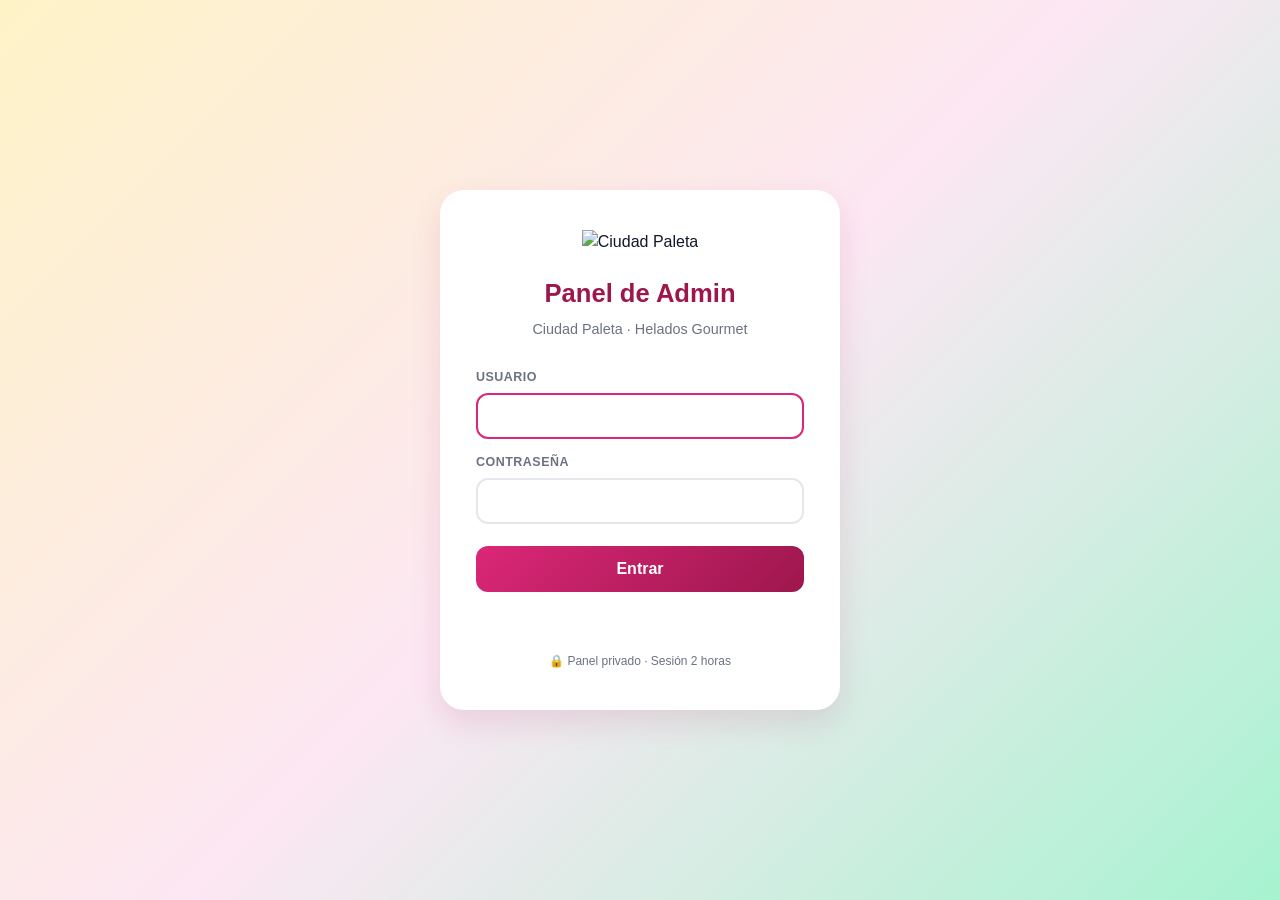
==== admin.html @ 9aaa63f7 "Add files via upload" ====
<!DOCTYPE html>
<html lang="es">
<head>
<meta charset="UTF-8">
<meta name="viewport" content="width=device-width,initial-scale=1.0">
<title>Admin · Ciudad Paleta</title>
<link rel="icon" href="assets/logo.png">
<link rel="stylesheet" href="admin.css">
</head>
<body>

<!-- ==================== LOGIN ==================== -->
<div class="login-screen" id="loginScreen">
  <div class="login-card">
    <div class="logo-wrap"><img src="assets/logo.png" alt="Ciudad Paleta"></div>
    <h1>Panel de Admin</h1>
    <div class="sub">Ciudad Paleta · Helados Gourmet</div>
    <form id="loginForm" onsubmit="return doLogin(event)">
      <div class="form-group">
        <label>Usuario</label>
        <input type="text" id="loginUser" autocomplete="username" required autofocus>
      </div>
      <div class="form-group">
        <label>Contraseña</label>
        <input type="password" id="loginPass" autocomplete="current-password" required>
      </div>
      <button type="submit" class="btn-login" id="loginBtn">Entrar</button>
      <div class="login-error" id="loginError"></div>
    </form>
    <div class="login-foot">🔒 Panel privado · Sesión 2 horas</div>
  </div>
</div>

<!-- ==================== APP ==================== -->
<div class="app" id="app">

  <!-- Sidebar -->
  <aside class="sidebar">
    <div class="sb-logo">
      <img src="assets/logo.png" alt="">
      <div><div class="nm">Ciudad Paleta</div><div class="sub">Admin</div></div>
    </div>
    <nav class="sb-nav" id="sbNav">
      <a href="#" data-tab="sabores" class="active"><span class="ic">🍭</span>Sabores</a>
      <a href="#" data-tab="hero"><span class="ic">⭐</span>Hero</a>
      <a href="#" data-tab="textos"><span class="ic">📝</span>Textos</a>
      <a href="#" data-tab="ciudades"><span class="ic">📍</span>Ciudades</a>
      <a href="#" data-tab="contacto"><span class="ic">📞</span>Contacto</a>
      <a href="#" data-tab="ajustes"><span class="ic">⚙️</span>Ajustes</a>
    </nav>
    <div class="sb-bottom">
      <button class="btn-logout" onclick="doLogout()">Cerrar sesión</button>
      <div class="sb-foot">v1.0 · <a href="index.html" target="_blank" style="color:white;opacity:.7;">Ver sitio →</a></div>
    </div>
  </aside>

  <!-- Main -->
  <main class="main">
    <div class="top-bar">
      <h2 id="topTitle">Sabores</h2>
      <div class="top-actions">
        <span id="dirtyIndicator" style="display:none;font-size:.8rem;color:var(--warn);font-weight:700;"><span class="dirty-dot"></span>Cambios sin publicar</span>
        <button class="btn btn-ghost" onclick="window.open('index.html','_blank')">👁️ Ver sitio</button>
        <button class="btn btn-primary" id="publishBtn" onclick="openPublish()">🚀 Publicar cambios</button>
      </div>
    </div>

    <div class="content">

      <!-- ===== SABORES ===== -->
      <section class="section active" id="sec-sabores">
        <div class="section-header">
          <h1>🍭 Sabores</h1>
          <p>Agrega, edita o elimina sabores. Las fotos se suben en formato comprimido automáticamente.</p>
        </div>
        <div class="sabores-toolbar">
          <input type="text" class="search-input" id="searchSabor" placeholder="Buscar sabor..." oninput="renderSabores()">
          <select class="filtro-select" id="filterCat" onchange="renderSabores()">
            <option value="all">Todas las categorías</option>
            <option value="gourmet">Gourmet</option>
            <option value="especial">Especial</option>
            <option value="ligera">Ligera</option>
            <option value="refrescante">Refrescante</option>
          </select>
          <button class="btn btn-primary" onclick="openSaborModal()">➕ Nuevo sabor</button>
        </div>
        <div id="saboresList"></div>
      </section>

      <!-- ===== HERO ===== -->
      <section class="section" id="sec-hero">
        <div class="section-header">
          <h1>⭐ Sección Hero</h1>
          <p>El primer bloque que ven los visitantes al entrar al sitio.</p>
        </div>
        <div class="card">
          <h3><span class="em">📝</span> Títulos y textos</h3>
          <div class="field-row">
            <div class="field"><label>Título principal</label><input type="text" id="heroMain" oninput="markDirty()"></div>
            <div class="field"><label>Título acento</label><input type="text" id="heroAccent" oninput="markDirty()"></div>
          </div>
          <div class="field"><label>Subtítulo</label><input type="text" id="heroSub" oninput="markDirty()"></div>
          <div class="field"><label>Slogan</label><input type="text" id="heroSlogan" oninput="markDirty()"></div>
          <div class="field-row">
            <div class="field"><label>Botón principal</label><input type="text" id="heroCta1" oninput="markDirty()"></div>
            <div class="field"><label>Botón secundario</label><input type="text" id="heroCta2" oninput="markDirty()"></div>
          </div>
        </div>
        <div class="card">
          <h3><span class="em">📊</span> Estadísticas (4 números del hero)</h3>
          <div id="statsList"></div>
        </div>
      </section>

      <!-- ===== TEXTOS ===== -->
      <section class="section" id="sec-textos">
        <div class="section-header">
          <h1>📝 Textos del sitio</h1>
          <p>Edita el contenido de las secciones principales.</p>
        </div>
        <div class="card">
          <h3><span class="em">🍭</span> Sección Sabores</h3>
          <div class="field"><label>Etiqueta</label><input type="text" id="sabSecTag" oninput="markDirty()"></div>
          <div class="field-row">
            <div class="field"><label>Título</label><input type="text" id="sabSecTitle" oninput="markDirty()"></div>
            <div class="field"><label>Acento</label><input type="text" id="sabSecAccent" oninput="markDirty()"></div>
          </div>
          <div class="field"><label>Subtítulo</label><textarea id="sabSecSub" oninput="markDirty()"></textarea></div>
        </div>
        <div class="card">
          <h3><span class="em">💎</span> ¿Por qué elegirnos?</h3>
          <div id="featuresList"></div>
        </div>
        <div class="card">
          <h3><span class="em">🏪</span> Sección Mayoreo</h3>
          <div class="field"><label>Etiqueta</label><input type="text" id="mayTag" oninput="markDirty()"></div>
          <div class="field-row">
            <div class="field"><label>Título</label><input type="text" id="mayTitle" oninput="markDirty()"></div>
            <div class="field"><label>Acento</label><input type="text" id="mayAccent" oninput="markDirty()"></div>
          </div>
          <div class="field"><label>Subtítulo</label><textarea id="maySub" oninput="markDirty()"></textarea></div>
          <div class="field"><label>Nota de precios</label><input type="text" id="mayNote" oninput="markDirty()"></div>
          <h3 style="margin-top:18px;"><span class="em">📦</span> Rangos de precio</h3>
          <div id="rangosList"></div>
        </div>
        <div class="card">
          <h3><span class="em">👋</span> ¿Quiénes somos?</h3>
          <div class="field"><label>Etiqueta</label><input type="text" id="qsTag" oninput="markDirty()"></div>
          <div class="field-row">
            <div class="field"><label>Título</label><input type="text" id="qsTitle" oninput="markDirty()"></div>
            <div class="field"><label>Acento</label><input type="text" id="qsAccent" oninput="markDirty()"></div>
          </div>
          <div class="field"><label>Párrafo 1</label><textarea id="qsP1" oninput="markDirty()"></textarea></div>
          <div class="field"><label>Párrafo 2</label><textarea id="qsP2" oninput="markDirty()"></textarea></div>
        </div>
      </section>

      <!-- ===== CIUDADES ===== -->
      <section class="section" id="sec-ciudades">
        <div class="section-header">
          <h1>📍 Ciudades de cobertura</h1>
          <p>Agrega o quita las ciudades donde tienes presencia.</p>
        </div>
        <div class="card">
          <div id="ciudadesList"></div>
          <button class="add-btn" onclick="addCiudad()">➕ Agregar ciudad</button>
        </div>
      </section>

      <!-- ===== CONTACTO ===== -->
      <section class="section" id="sec-contacto">
        <div class="section-header">
          <h1>📞 Contacto y Redes Sociales</h1>
          <p>Datos que aparecen en todo el sitio.</p>
        </div>
        <div class="card">
          <div class="field"><label>WhatsApp (con lada, sin +)</label><input type="text" id="ctWa" placeholder="522241250998" oninput="markDirty()"><div class="hint">Ejemplo: <code>522241250998</code> (52 = México, 224 = lada Atlixco)</div></div>
          <div class="field"><label>Instagram (URL)</label><input type="url" id="ctIg" placeholder="https://instagram.com/..." oninput="markDirty()"></div>
          <div class="field"><label>Facebook (URL)</label><input type="url" id="ctFb" placeholder="https://facebook.com/..." oninput="markDirty()"></div>
        </div>
      </section>

      <!-- ===== AJUSTES ===== -->
      <section class="section" id="sec-ajustes">
        <div class="section-header">
          <h1>⚙️ Ajustes</h1>
          <p>Configuración técnica del panel.</p>
        </div>
        <div class="card">
          <h3><span class="em">🔑</span> Token de GitHub</h3>
          <div class="token-setup">
            <h4>¿Cómo generar tu token?</h4>
            <ol>
              <li>Ve a <a href="https://github.com/settings/tokens?type=beta" target="_blank">github.com/settings/tokens</a></li>
              <li>Clic en <strong>"Generate new token"</strong> → <strong>"Fine-grained"</strong></li>
              <li>Nombre: <code>ciudadpaleta-admin</code></li>
              <li>Expiration: <code>1 año</code> (o más)</li>
              <li>Repository access: <strong>Only select repositories</strong> → tu repo</li>
              <li>Permissions → Repository → <strong>Contents: Read and write</strong></li>
              <li>Generate → copia el token (solo se ve 1 vez)</li>
            </ol>
          </div>
          <div class="field"><label>Token</label><input type="password" id="ghToken" placeholder="github_pat_..." oninput="saveToken()"><div class="hint">🔒 Se guarda solo en TU navegador (encrypted localStorage). Nunca se sube a internet.</div></div>
          <div class="field-row">
            <div class="field"><label>Usuario de GitHub</label><input type="text" id="ghUser" placeholder="tu-usuario" oninput="saveToken()"></div>
            <div class="field"><label>Repositorio</label><input type="text" id="ghRepo" placeholder="ciudadpaleta" oninput="saveToken()"></div>
          </div>
          <div class="field"><label>Rama (branch)</label><input type="text" id="ghBranch" placeholder="main" value="main" oninput="saveToken()"></div>
          <button class="btn btn-ghost" onclick="testGitHub()">🧪 Probar conexión</button>
        </div>

        <div class="card">
          <h3><span class="em">🔐</span> Cambiar contraseña</h3>
          <div class="field"><label>Contraseña actual</label><input type="password" id="pwOld"></div>
          <div class="field-row">
            <div class="field"><label>Nueva contraseña</label><input type="password" id="pwNew"></div>
            <div class="field"><label>Confirmar</label><input type="password" id="pwNew2"></div>
          </div>
          <button class="btn btn-primary" onclick="changePassword()">Cambiar contraseña</button>
        </div>

        <div class="card">
          <h3><span class="em">⚠️</span> Acciones peligrosas</h3>
          <p style="font-size:.85rem;color:var(--mute);margin-bottom:12px;">Estas acciones NO se pueden deshacer.</p>
          <button class="btn btn-danger" onclick="resetLocal()">🗑️ Descartar cambios locales</button>
          <button class="btn btn-ghost" onclick="downloadBackup()" style="margin-left:8px;">💾 Descargar backup JSON</button>
        </div>
      </section>

    </div>
  </main>
</div>

<!-- ==================== MODAL: SABOR ==================== -->
<div class="modal-back" id="saborModal">
  <div class="modal">
    <div class="modal-head">
      <h3 id="modalTitle">Nuevo sabor</h3>
      <button class="modal-close" onclick="closeSaborModal()">✕</button>
    </div>
    <div class="modal-body">
      <div class="img-upload" id="imgDrop" onclick="document.getElementById('imgFile').click()">
        <input type="file" id="imgFile" accept="image/*" onchange="handleImgFile(event)">
        <div id="imgPreviewWrap">
          <div class="ph">📸</div>
          <div class="txt"><strong>Clic para subir foto</strong> o arrastra aquí<br><span style="font-size:.75rem;">JPG/PNG · se comprime automático</span></div>
        </div>
      </div>
      <div class="field" style="margin-top:14px;"><label>Nombre del sabor</label><input type="text" id="modName"></div>
      <div class="field"><label>Descripción</label><textarea id="modDesc"></textarea></div>
      <div class="field-row">
        <div class="field"><label>Categoría</label>
          <select id="modCat">
            <option value="gourmet">Gourmet</option>
            <option value="especial">Especial</option>
            <option value="ligera">Ligera</option>
            <option value="refrescante">Refrescante</option>
          </select>
        </div>
        <div class="field"><label>Etiqueta especial</label>
          <select id="modTag">
            <option value="">Ninguna</option>
            <option value="nuevo">✨ NUEVO (sabor del mes)</option>
            <option value="temporada">⏳ TEMPORADA</option>
          </select>
        </div>
      </div>
      <div class="field"><label>Color decorativo (placeholder si no hay foto)</label><input type="text" id="modColor" placeholder="#dc2626"></div>
    </div>
    <div class="modal-foot">
      <button class="btn btn-ghost" onclick="closeSaborModal()">Cancelar</button>
      <button class="btn btn-primary" onclick="saveSabor()">Guardar sabor</button>
    </div>
  </div>
</div>

<!-- ==================== MODAL: PUBLICAR ==================== -->
<div class="modal-back" id="publishModal">
  <div class="modal" style="max-width:520px;">
    <div class="modal-head">
      <h3>🚀 Publicar cambios</h3>
      <button class="modal-close" onclick="closePublish()" id="pubCloseBtn">✕</button>
    </div>
    <div class="modal-body" id="publishBody">
      <p style="margin-bottom:14px;color:var(--mute);font-size:.9rem;">Esto subirá tus cambios a GitHub. El sitio se actualizará en <strong>1-2 minutos</strong>.</p>
      <div class="field"><label>Mensaje del cambio (opcional)</label><input type="text" id="commitMsg" placeholder="Ej: Agregué sabor Skwinkles"></div>
      <div id="publishStats" style="background:#f9fafb;border-radius:10px;padding:12px;font-size:.85rem;color:var(--mute);"></div>
    </div>
    <div class="modal-foot" id="pubFoot">
      <button class="btn btn-ghost" onclick="closePublish()">Cancelar</button>
      <button class="btn btn-primary" onclick="doPublish()" id="pubGoBtn">🚀 Publicar ahora</button>
    </div>
  </div>
</div>

<div class="toast" id="toast"></div>

<script src="admin.js"></script>
</body>
</html>
---- admin.css ----
/* ==================== ADMIN CIUDAD PALETA ==================== */
*{box-sizing:border-box;margin:0;padding:0;}
:root{
  --pk:#db2777;--pk2:#9d174d;--pk3:#fce7f3;--tl:#0d9488;--tl2:#0f766e;
  --bg:#fafafa;--card:#fff;--border:#e5e7eb;--text:#111827;--mute:#6b7280;
  --ok:#10b981;--warn:#f59e0b;--err:#ef4444;
  --shadow:0 1px 3px rgba(0,0,0,.06),0 4px 12px rgba(0,0,0,.04);
  --shadow-lg:0 12px 30px rgba(157,23,77,.12);
}
body{font-family:-apple-system,BlinkMacSystemFont,"Segoe UI",sans-serif;background:var(--bg);color:var(--text);min-height:100vh;line-height:1.5;-webkit-font-smoothing:antialiased;}
button{font-family:inherit;cursor:pointer;}
input,textarea,select{font-family:inherit;font-size:.95rem;}
a{color:var(--pk);text-decoration:none;}

/* ===== LOGIN ===== */
.login-screen{min-height:100vh;display:flex;align-items:center;justify-content:center;background:linear-gradient(135deg,#fef3c7 0%,#fce7f3 50%,#a7f3d0 100%);padding:20px;}
.login-card{background:white;border-radius:24px;padding:40px 36px;max-width:400px;width:100%;box-shadow:var(--shadow-lg);text-align:center;}
.login-card .logo-wrap{margin-bottom:20px;}
.login-card .logo-wrap img{width:80px;height:80px;}
.login-card h1{font-size:1.6rem;color:var(--pk2);margin-bottom:6px;}
.login-card .sub{color:var(--mute);font-size:.9rem;margin-bottom:28px;}
.login-card .form-group{margin-bottom:14px;text-align:left;}
.login-card label{display:block;font-size:.78rem;font-weight:700;color:var(--mute);text-transform:uppercase;letter-spacing:.5px;margin-bottom:6px;}
.login-card input{width:100%;padding:12px 14px;border:2px solid var(--border);border-radius:12px;font-size:1rem;transition:border-color .2s;}
.login-card input:focus{outline:none;border-color:var(--pk);}
.login-card .btn-login{width:100%;background:linear-gradient(135deg,var(--pk),var(--pk2));color:white;border:none;padding:14px;border-radius:12px;font-weight:800;font-size:1rem;margin-top:8px;transition:transform .2s,box-shadow .2s;}
.login-card .btn-login:hover{transform:translateY(-1px);box-shadow:0 8px 18px rgba(219,39,119,.3);}
.login-card .btn-login:disabled{opacity:.6;cursor:not-allowed;transform:none;}
.login-error{color:var(--err);font-size:.85rem;margin-top:12px;min-height:20px;}
.login-foot{margin-top:28px;font-size:.75rem;color:var(--mute);}

/* ===== APP LAYOUT ===== */
.app{display:none;}
.app.show{display:flex;min-height:100vh;}
.sidebar{width:240px;background:linear-gradient(180deg,#9d174d,#831843);color:white;padding:24px 18px;flex-shrink:0;position:sticky;top:0;height:100vh;overflow-y:auto;}
.sb-logo{display:flex;align-items:center;gap:10px;margin-bottom:30px;}
.sb-logo img{width:38px;height:38px;}
.sb-logo .nm{font-size:.92rem;font-weight:900;line-height:1.1;}
.sb-logo .sub{font-size:.7rem;opacity:.7;}
.sb-nav{display:flex;flex-direction:column;gap:4px;}
.sb-nav a{display:flex;align-items:center;gap:10px;padding:11px 14px;border-radius:10px;color:white;font-size:.9rem;font-weight:600;opacity:.8;transition:all .2s;}
.sb-nav a:hover{background:rgba(255,255,255,.08);opacity:1;}
.sb-nav a.active{background:rgba(255,255,255,.15);opacity:1;font-weight:700;}
.sb-nav .ic{font-size:1.05rem;width:22px;text-align:center;}
.sb-bottom{position:absolute;bottom:20px;left:18px;right:18px;}
.sb-foot{font-size:.7rem;opacity:.6;margin-top:14px;text-align:center;}
.btn-logout{background:rgba(255,255,255,.1);border:1px solid rgba(255,255,255,.18);color:white;padding:10px;border-radius:10px;width:100%;font-size:.82rem;font-weight:700;}
.btn-logout:hover{background:rgba(255,255,255,.18);}

.main{flex:1;padding:0;display:flex;flex-direction:column;}
.top-bar{background:white;padding:14px 28px;border-bottom:1px solid var(--border);display:flex;align-items:center;justify-content:space-between;gap:14px;position:sticky;top:0;z-index:10;}
.top-bar h2{font-size:1.15rem;color:var(--pk2);}
.top-actions{display:flex;gap:8px;align-items:center;}
.btn{padding:9px 16px;border-radius:10px;border:none;font-weight:700;font-size:.85rem;display:inline-flex;align-items:center;gap:6px;transition:all .2s;}
.btn-primary{background:linear-gradient(135deg,var(--pk),var(--pk2));color:white;}
.btn-primary:hover{transform:translateY(-1px);box-shadow:0 6px 14px rgba(219,39,119,.3);}
.btn-primary:disabled{opacity:.6;cursor:not-allowed;transform:none;}
.btn-ghost{background:white;border:1.5px solid var(--border);color:var(--text);}
.btn-ghost:hover{border-color:var(--pk);color:var(--pk);}
.btn-danger{background:#fee2e2;color:#b91c1c;}
.btn-danger:hover{background:#fecaca;}
.btn-success{background:var(--ok);color:white;}
.dirty-dot{width:8px;height:8px;border-radius:50%;background:var(--warn);display:inline-block;margin-right:4px;animation:pulse 1.5s infinite;}
@keyframes pulse{0%,100%{opacity:1;}50%{opacity:.4;}}

.content{padding:28px;max-width:1100px;width:100%;}

/* ===== TABS / SECTIONS ===== */
.section{display:none;}
.section.active{display:block;animation:fadeIn .25s ease;}
@keyframes fadeIn{from{opacity:0;transform:translateY(8px);}to{opacity:1;transform:none;}}

.section-header{margin-bottom:22px;}
.section-header h1{font-size:1.7rem;color:var(--pk2);margin-bottom:4px;}
.section-header p{color:var(--mute);font-size:.92rem;}

/* ===== CARDS / FORMS ===== */
.card{background:var(--card);border-radius:16px;padding:22px;margin-bottom:18px;box-shadow:var(--shadow);border:1px solid var(--border);}
.card h3{font-size:1rem;margin-bottom:14px;color:var(--text);display:flex;align-items:center;gap:8px;}
.card h3 .em{font-size:1.15rem;}
.field{margin-bottom:14px;}
.field-row{display:grid;grid-template-columns:1fr 1fr;gap:14px;}
@media(max-width:640px){.field-row{grid-template-columns:1fr;}}
.field label{display:block;font-size:.78rem;font-weight:700;color:var(--mute);text-transform:uppercase;letter-spacing:.4px;margin-bottom:6px;}
.field input[type="text"],.field input[type="number"],.field input[type="url"],.field textarea,.field select{width:100%;padding:10px 12px;border:1.5px solid var(--border);border-radius:10px;font-size:.92rem;background:white;transition:border-color .15s;}
.field input:focus,.field textarea:focus,.field select:focus{outline:none;border-color:var(--pk);}
.field textarea{min-height:70px;resize:vertical;font-family:inherit;}
.field .hint{font-size:.75rem;color:var(--mute);margin-top:4px;}

/* ===== SABORES TABLE ===== */
.sabores-toolbar{display:flex;gap:10px;align-items:center;margin-bottom:14px;flex-wrap:wrap;}
.search-input{flex:1;min-width:200px;padding:9px 14px;border:1.5px solid var(--border);border-radius:10px;font-size:.9rem;}
.filtro-select{padding:9px 12px;border:1.5px solid var(--border);border-radius:10px;font-size:.85rem;background:white;}

.sabor-row{background:white;border:1px solid var(--border);border-radius:14px;padding:14px;margin-bottom:10px;display:grid;grid-template-columns:60px 1fr auto;gap:14px;align-items:center;transition:box-shadow .2s,border-color .2s;}
.sabor-row:hover{box-shadow:var(--shadow);border-color:var(--pk3);}
.sabor-thumb{width:60px;height:80px;border-radius:10px;background:linear-gradient(135deg,var(--pk3),#a7f3d0);overflow:hidden;flex-shrink:0;border:2px solid white;box-shadow:0 2px 6px rgba(0,0,0,.06);}
.sabor-thumb img{width:100%;height:100%;object-fit:cover;}
.sabor-info{min-width:0;}
.sabor-info .nm{font-weight:700;font-size:.95rem;margin-bottom:2px;display:flex;align-items:center;gap:6px;flex-wrap:wrap;}
.sabor-info .ds{font-size:.8rem;color:var(--mute);overflow:hidden;text-overflow:ellipsis;white-space:nowrap;}
.cat-pill{font-size:.65rem;font-weight:900;padding:2px 8px;border-radius:20px;text-transform:uppercase;letter-spacing:.4px;}
.cat-pill.gourmet{background:#fce7f3;color:var(--pk);}
.cat-pill.especial{background:#fef3c7;color:#92400e;}
.cat-pill.ligera{background:#d1fae5;color:#065f46;}
.cat-pill.refrescante{background:#e0f2fe;color:#0369a1;}
.tag-pill{font-size:.6rem;font-weight:900;padding:2px 7px;border-radius:20px;text-transform:uppercase;letter-spacing:.4px;}
.tag-pill.nuevo{background:#fef3c7;color:#92400e;}
.tag-pill.temporada{background:#ccfbf1;color:#115e59;}
.sabor-actions{display:flex;gap:6px;}
.icon-btn{width:34px;height:34px;border-radius:8px;border:1px solid var(--border);background:white;display:flex;align-items:center;justify-content:center;font-size:.95rem;transition:all .15s;}
.icon-btn:hover{border-color:var(--pk);color:var(--pk);}
.icon-btn.del:hover{border-color:var(--err);color:var(--err);background:#fef2f2;}

/* ===== MODAL ===== */
.modal-back{position:fixed;inset:0;background:rgba(0,0,0,.5);display:none;align-items:center;justify-content:center;padding:20px;z-index:100;backdrop-filter:blur(4px);}
.modal-back.show{display:flex;}
.modal{background:white;border-radius:18px;max-width:560px;width:100%;max-height:90vh;overflow-y:auto;box-shadow:0 25px 60px rgba(0,0,0,.25);}
.modal-head{padding:20px 22px;border-bottom:1px solid var(--border);display:flex;align-items:center;justify-content:space-between;position:sticky;top:0;background:white;border-radius:18px 18px 0 0;z-index:1;}
.modal-head h3{font-size:1.1rem;color:var(--pk2);}
.modal-body{padding:22px;}
.modal-foot{padding:16px 22px;border-top:1px solid var(--border);display:flex;justify-content:flex-end;gap:8px;position:sticky;bottom:0;background:white;border-radius:0 0 18px 18px;}
.modal-close{background:none;border:none;font-size:1.4rem;color:var(--mute);width:32px;height:32px;border-radius:8px;}
.modal-close:hover{background:#f3f4f6;color:var(--text);}

/* ===== UPLOAD ===== */
.img-upload{border:2px dashed var(--border);border-radius:14px;padding:16px;text-align:center;background:#fafafa;transition:border-color .2s,background .2s;cursor:pointer;}
.img-upload:hover{border-color:var(--pk);background:white;}
.img-upload.drag{border-color:var(--pk);background:var(--pk3);}
.img-upload img{max-width:120px;max-height:160px;border-radius:10px;margin:0 auto 10px;display:block;box-shadow:0 4px 12px rgba(0,0,0,.08);}
.img-upload .ph{font-size:2rem;margin-bottom:8px;opacity:.5;}
.img-upload .txt{font-size:.85rem;color:var(--mute);}
.img-upload .txt strong{color:var(--pk);}
.img-upload input[type="file"]{display:none;}

/* ===== TOAST ===== */
.toast{position:fixed;bottom:24px;right:24px;background:var(--text);color:white;padding:14px 20px;border-radius:12px;box-shadow:0 10px 30px rgba(0,0,0,.2);font-size:.9rem;font-weight:600;display:flex;align-items:center;gap:10px;z-index:1000;transform:translateY(20px);opacity:0;transition:all .25s;max-width:90vw;}
.toast.show{transform:none;opacity:1;}
.toast.ok{background:var(--ok);}
.toast.err{background:var(--err);}
.toast.info{background:var(--pk2);}

/* ===== PUBLISH MODAL ===== */
.publish-progress{padding:22px;}
.publish-step{display:flex;align-items:center;gap:12px;padding:10px 0;font-size:.92rem;color:var(--mute);}
.publish-step.done{color:var(--ok);}
.publish-step.active{color:var(--text);font-weight:600;}
.publish-step.err{color:var(--err);}
.publish-step .icn{width:24px;height:24px;border-radius:50%;background:#f3f4f6;display:flex;align-items:center;justify-content:center;font-size:.75rem;font-weight:900;flex-shrink:0;}
.publish-step.done .icn{background:var(--ok);color:white;}
.publish-step.active .icn{background:var(--pk);color:white;animation:spin 1s linear infinite;}
.publish-step.err .icn{background:var(--err);color:white;}
@keyframes spin{to{transform:rotate(360deg);}}

/* ===== TOKEN SETUP ===== */
.token-setup{background:linear-gradient(135deg,#fef3c7,#fce7f3);border-radius:14px;padding:18px;margin-bottom:18px;}
.token-setup h4{color:var(--pk2);margin-bottom:8px;}
.token-setup ol{margin-left:20px;font-size:.88rem;line-height:1.7;}
.token-setup ol li{margin-bottom:4px;}
.token-setup code{background:rgba(0,0,0,.06);padding:1px 6px;border-radius:4px;font-size:.85em;}

/* Lista compacta para items */
.list-item{background:white;border:1px solid var(--border);border-radius:12px;padding:12px 14px;margin-bottom:8px;display:grid;grid-template-columns:auto 1fr auto;gap:12px;align-items:center;}
.list-item .em{font-size:1.4rem;}
.list-item .nm{font-weight:700;font-size:.9rem;}
.list-item .ds{font-size:.78rem;color:var(--mute);}

.add-btn{width:100%;padding:12px;border:2px dashed var(--border);border-radius:12px;background:white;color:var(--mute);font-weight:700;font-size:.88rem;transition:all .15s;}
.add-btn:hover{border-color:var(--pk);color:var(--pk);background:var(--pk3);}

/* Móvil */
@media(max-width:768px){
  .app.show{flex-direction:column;}
  .sidebar{width:100%;height:auto;position:relative;padding:14px 16px;}
  .sb-bottom{position:relative;bottom:auto;left:auto;right:auto;margin-top:18px;}
  .sb-nav{flex-direction:row;overflow-x:auto;gap:6px;}
  .sb-nav a{flex-shrink:0;padding:8px 12px;font-size:.82rem;}
  .sb-foot{display:none;}
  .content{padding:18px;}
  .top-bar{padding:12px 18px;}
  .top-bar h2{font-size:.98rem;}
}
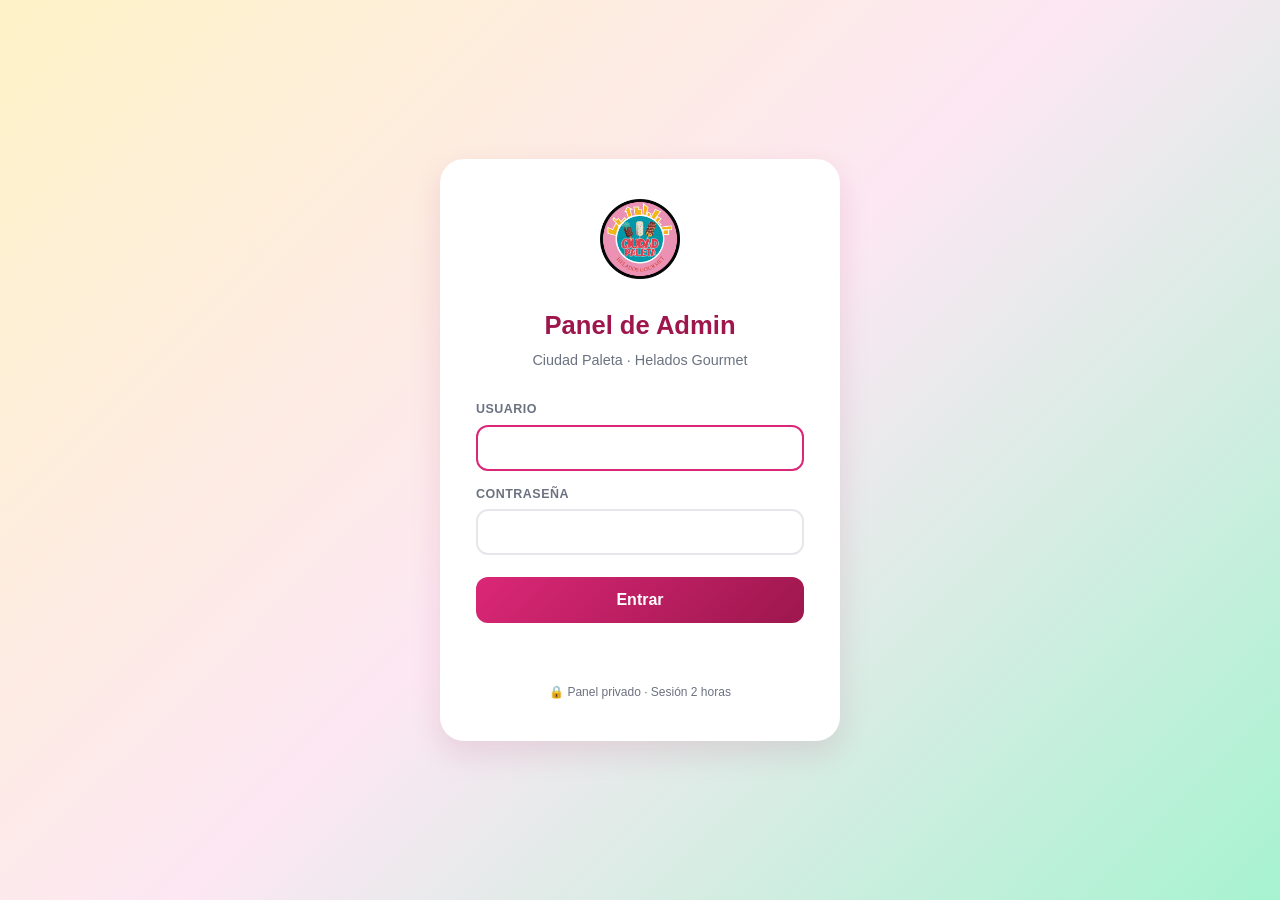
==== commit 4789127a: "Update admin.html" ====
--- a/admin.html
+++ b/admin.html
@@ -133,25 +133,21 @@
         </div>
         <div class="card">
           <h3><span class="em">🏪</span> Sección Mayoreo</h3>
-          <div class="field"><label>Etiqueta</label><input type="text" id="mayTag" oninput="markDirty()"></div>
-          <div class="field-row">
-            <div class="field"><label>Título</label><input type="text" id="mayTitle" oninput="markDirty()"></div>
-            <div class="field"><label>Acento</label><input type="text" id="mayAccent" oninput="markDirty()"></div>
-          </div>
+          <div class="field"><label>Título</label><input type="text" id="mayTitle" oninput="markDirty()"></div>
           <div class="field"><label>Subtítulo</label><textarea id="maySub" oninput="markDirty()"></textarea></div>
-          <div class="field"><label>Nota de precios</label><input type="text" id="mayNote" oninput="markDirty()"></div>
+          <div class="field"><label>Nota</label><input type="text" id="mayNote" oninput="markDirty()"></div>
+          <div class="field"><label>Botón CTA</label><input type="text" id="mayCta" oninput="markDirty()"></div>
           <h3 style="margin-top:18px;"><span class="em">📦</span> Rangos de precio</h3>
           <div id="rangosList"></div>
         </div>
         <div class="card">
-          <h3><span class="em">👋</span> ¿Quiénes somos?</h3>
-          <div class="field"><label>Etiqueta</label><input type="text" id="qsTag" oninput="markDirty()"></div>
-          <div class="field-row">
-            <div class="field"><label>Título</label><input type="text" id="qsTitle" oninput="markDirty()"></div>
-            <div class="field"><label>Acento</label><input type="text" id="qsAccent" oninput="markDirty()"></div>
-          </div>
-          <div class="field"><label>Párrafo 1</label><textarea id="qsP1" oninput="markDirty()"></textarea></div>
-          <div class="field"><label>Párrafo 2</label><textarea id="qsP2" oninput="markDirty()"></textarea></div>
+          <h3><span class="em">⭐</span> ¿Por qué Ciudad Paleta?</h3>
+          <div class="field"><label>Etiqueta</label><input type="text" id="pqTag" oninput="markDirty()"></div>
+          <div class="field-row">
+            <div class="field"><label>Título</label><input type="text" id="pqTitle" oninput="markDirty()"></div>
+            <div class="field"><label>Acento</label><input type="text" id="pqAccent" oninput="markDirty()"></div>
+          </div>
+          <div id="featuresList"></div>
         </div>
       </section>
 
@@ -162,6 +158,16 @@
           <p>Agrega o quita las ciudades donde tienes presencia.</p>
         </div>
         <div class="card">
+          <h3><span class="em">📝</span> Encabezado</h3>
+          <div class="field"><label>Etiqueta</label><input type="text" id="ciuTag" oninput="markDirty()"></div>
+          <div class="field-row">
+            <div class="field"><label>Título</label><input type="text" id="ciuTitle" oninput="markDirty()"></div>
+            <div class="field"><label>Acento</label><input type="text" id="ciuAccent" oninput="markDirty()"></div>
+          </div>
+          <div class="field"><label>Subtítulo</label><textarea id="ciuSub" oninput="markDirty()"></textarea></div>
+        </div>
+        <div class="card">
+          <h3><span class="em">🏙️</span> Lista de ciudades</h3>
           <div id="ciudadesList"></div>
           <button class="add-btn" onclick="addCiudad()">➕ Agregar ciudad</button>
         </div>
@@ -174,9 +180,16 @@
           <p>Datos que aparecen en todo el sitio.</p>
         </div>
         <div class="card">
-          <div class="field"><label>WhatsApp (con lada, sin +)</label><input type="text" id="ctWa" placeholder="522241250998" oninput="markDirty()"><div class="hint">Ejemplo: <code>522241250998</code> (52 = México, 224 = lada Atlixco)</div></div>
+          <h3><span class="em">📱</span> Datos de contacto</h3>
+          <div class="field"><label>WhatsApp (con lada, sin +)</label><input type="text" id="ctWa" placeholder="522241250998" oninput="markDirty()"><div class="hint">Ejemplo: <code>522241250998</code></div></div>
           <div class="field"><label>Instagram (URL)</label><input type="url" id="ctIg" placeholder="https://instagram.com/..." oninput="markDirty()"></div>
           <div class="field"><label>Facebook (URL)</label><input type="url" id="ctFb" placeholder="https://facebook.com/..." oninput="markDirty()"></div>
+        </div>
+        <div class="card">
+          <h3><span class="em">💬</span> Sección de contacto del sitio</h3>
+          <div class="field"><label>Título</label><input type="text" id="coTitle" oninput="markDirty()"></div>
+          <div class="field"><label>Subtítulo</label><textarea id="coSub" oninput="markDirty()"></textarea></div>
+          <div class="field"><label>Botón CTA</label><input type="text" id="coCta" oninput="markDirty()"></div>
         </div>
       </section>
 
